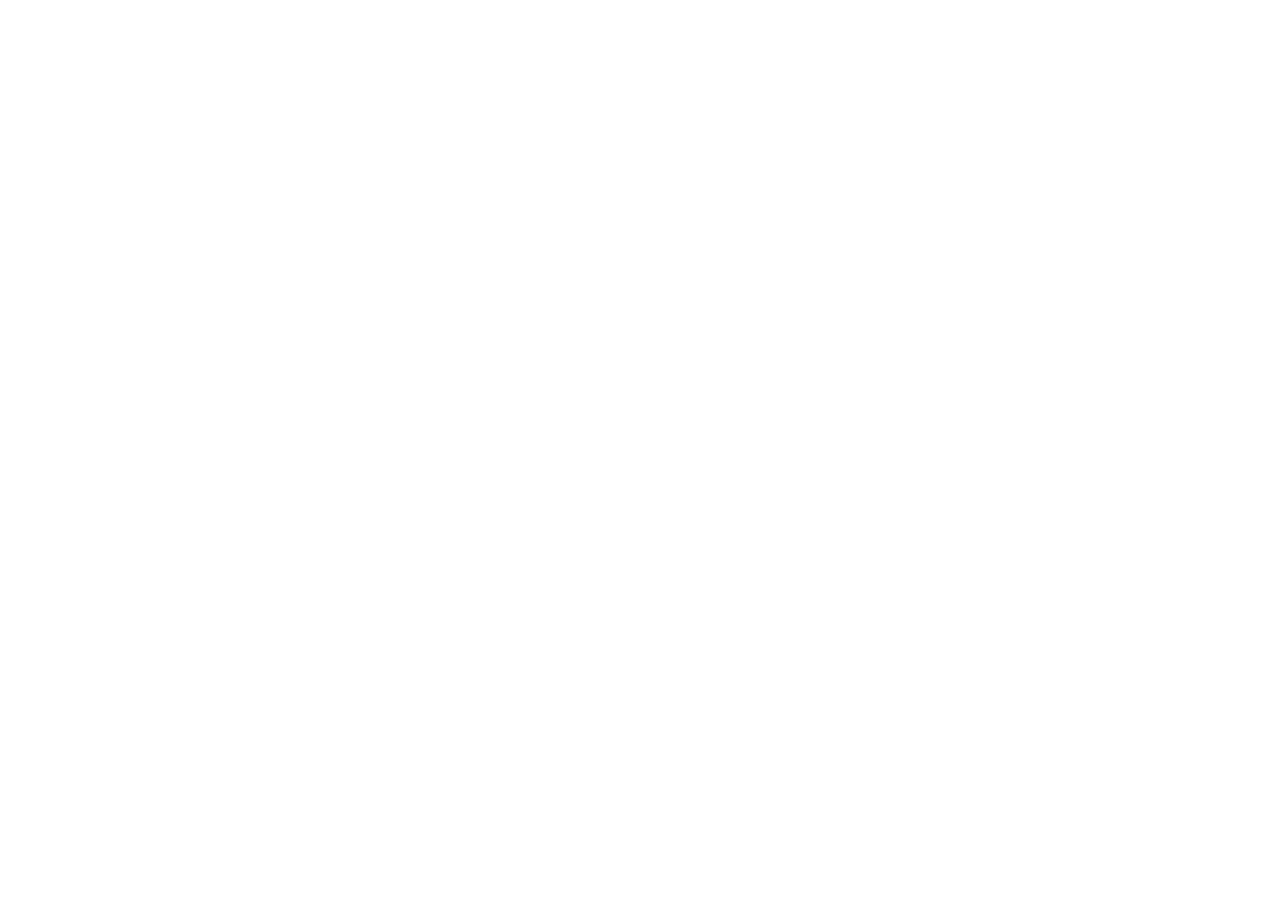
==== hw1/index.html @ e1b8fe7a "inital setup for hw1." ====
<!DOCTYPE html>
<html lang="en">
<head>
    <meta charset="UTF-8">
    <meta name="viewport" content="width=device-width, initial-scale=1.0">
    <title>hw1: CS Topics</title>
</head>
<body>
    
</body>
</html>
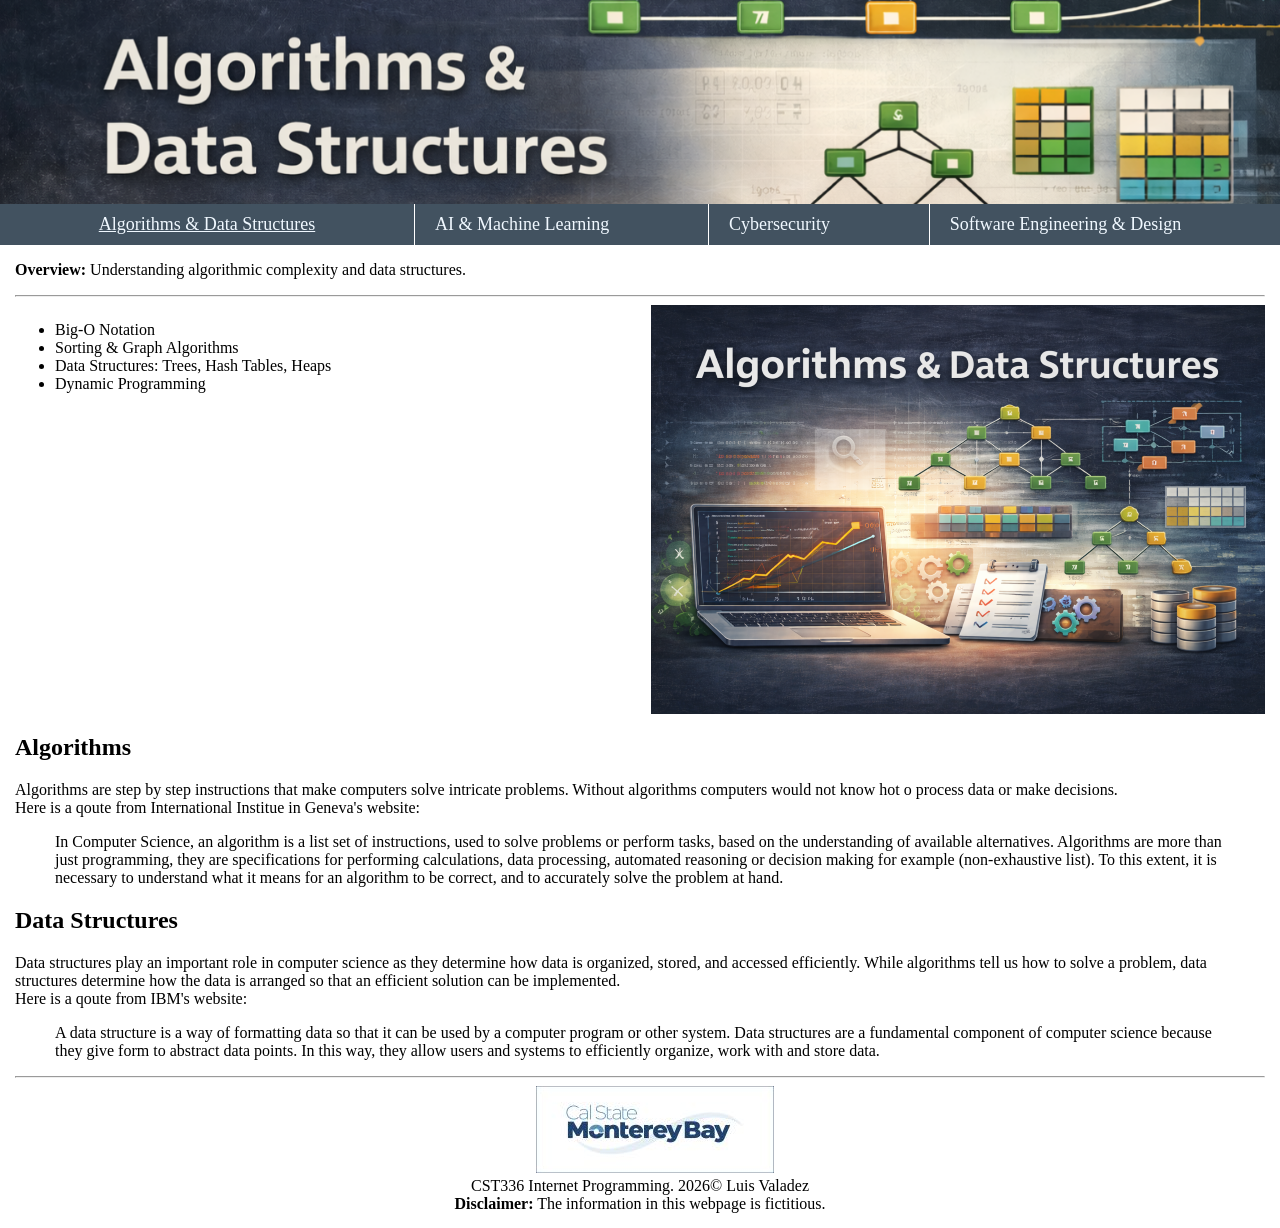
==== commit 97416221: "created default index.html." ====
--- a/hw1/index.html
+++ b/hw1/index.html
@@ -4,8 +4,82 @@
     <meta charset="UTF-8">
     <meta name="viewport" content="width=device-width, initial-scale=1.0">
     <title>hw1: CS Topics</title>
+    <link rel="icon" type="image/cs-icon" href="img/favicon.png">
+    <link rel="stylesheet"  href="css/styles.css">
 </head>
 <body>
     
+    <header>
+        <figure>
+            <img class="responsive-img" src="img/al_ds_banner.PNG" alt="Data Structures Graph photo">
+        </figure>
+    </header>
+    
+    <nav class="navbar">
+        <a id="active" href="algorithms.html">Algorithms & Data Structures</a>
+        <a href="ai-machine-learning.html">AI & Machine Learning</a>
+        <a href="cybersecurity.html">Cybersecurity</a>
+        <a href="sw-engineering-design.html">Software Engineering & Design</a>
+    </nav>
+    
+    <main>
+        <p>
+            <span class="emphasize">Overview:</span> Understanding algorithmic complexity and data structures.
+        </p>
+        <hr>
+        <section>
+            <ul>
+                <li>Big-O Notation</li>
+                <li>Sorting & Graph Algorithms</li>
+                <li>Data Structures: Trees, Hash Tables, Heaps</li>
+                <li>Dynamic Programming</li>
+            </ul>
+            
+            <img src="img/algorithms_graphs.png" alt="Algorithms and Data Structures photo">
+        </section>
+
+        <article>
+            <h2>Algorithms</h2>
+            <p>Algorithms are step by step instructions that make computers solve intricate problems.
+                Without algorithms computers would not know hot o process data or make decisions.<br>
+                Here is a qoute from International Institue in Geneva's website:
+            </p>
+            <blockquote cite="https://www.iig.ch/en-en/blog/computer-science/algorithm-computer-science-definition-and-understanding">
+                In Computer Science, an algorithm is a list set of instructions, used to solve 
+                problems or perform tasks, based on the understanding of available alternatives. 
+                Algorithms are more than just programming, they are specifications for performing 
+                calculations, data processing, automated reasoning or decision making for example 
+                (non-exhaustive list). To this extent, it is necessary to understand what it means 
+                for an algorithm to be correct, and to accurately solve the problem at hand.  
+            </blockquote>
+        </article>
+
+        <article>
+            <h2>Data Structures</h2>
+            <p>Data structures play an important role in computer science as they determine how data 
+                is organized, stored, and accessed efficiently. While algorithms tell us how to solve 
+                a problem, data structures determine how the data is arranged so that an efficient 
+                solution can be implemented.<br>
+                Here is a qoute from IBM's website:
+            </p>
+            <blockquote cite="https://www.ibm.com/think/topics/data-structure">
+                A data structure is a way of formatting data so that it can be used by a computer 
+                program or other system. Data structures are a fundamental component of computer 
+                science because they give form to abstract data points. In this way, they allow 
+                users and systems to efficiently organize, work with and store data.
+            </blockquote>
+        </article>
+
+        <footer>
+            <hr>
+            <figure>
+                <img src="img/csumb_logo.jpg" alt="California State University Monterey Bay logo">
+            </figure>
+            <div>
+                CST336 Internet Programming. 2026&copy; Luis Valadez <br>
+                <strong>Disclaimer:</strong> The information in this webpage is fictitious. <br>
+            </div>
+        </footer>
+    </main>
 </body>
 </html>
--- a/hw1/css/styles.css
+++ b/hw1/css/styles.css
@@ -0,0 +1,64 @@
+body {
+    margin: 0;
+    padding: 0;
+    width: 100%;
+}
+
+figure {
+    margin: 0;
+    width: 100vw;
+    overflow: hidden;
+}
+.responsive-img {
+    width: 100%;
+    height: auto;
+    object-fit: cover;
+    display: block;
+}
+
+.navbar {
+    display: flex;
+    justify-content: space-evenly;
+    align-items: center;
+    background-color: #425260;
+}
+.navbar a{
+    padding: 10px 20px;
+    text-decoration: none;
+    color: aliceblue;
+    font-size: large;  
+    border-left: 1px solid white;  
+}
+
+.navbar a:first-child {
+    border-left: none;
+}
+
+.navbar a:hover {
+    border-bottom: 2px;
+    color: #ebb95c;
+    font-size: larger;
+    }
+
+#active {
+    text-decoration: underline;
+}
+    
+main {
+    margin: 15px;
+    padding: auto;
+}
+
+section{
+    display: flex;
+    align-items: flex-start;
+    justify-content: space-between;
+}
+
+.emphasize {
+    font-weight: bold;
+}
+
+footer {
+        text-align: center;
+    }
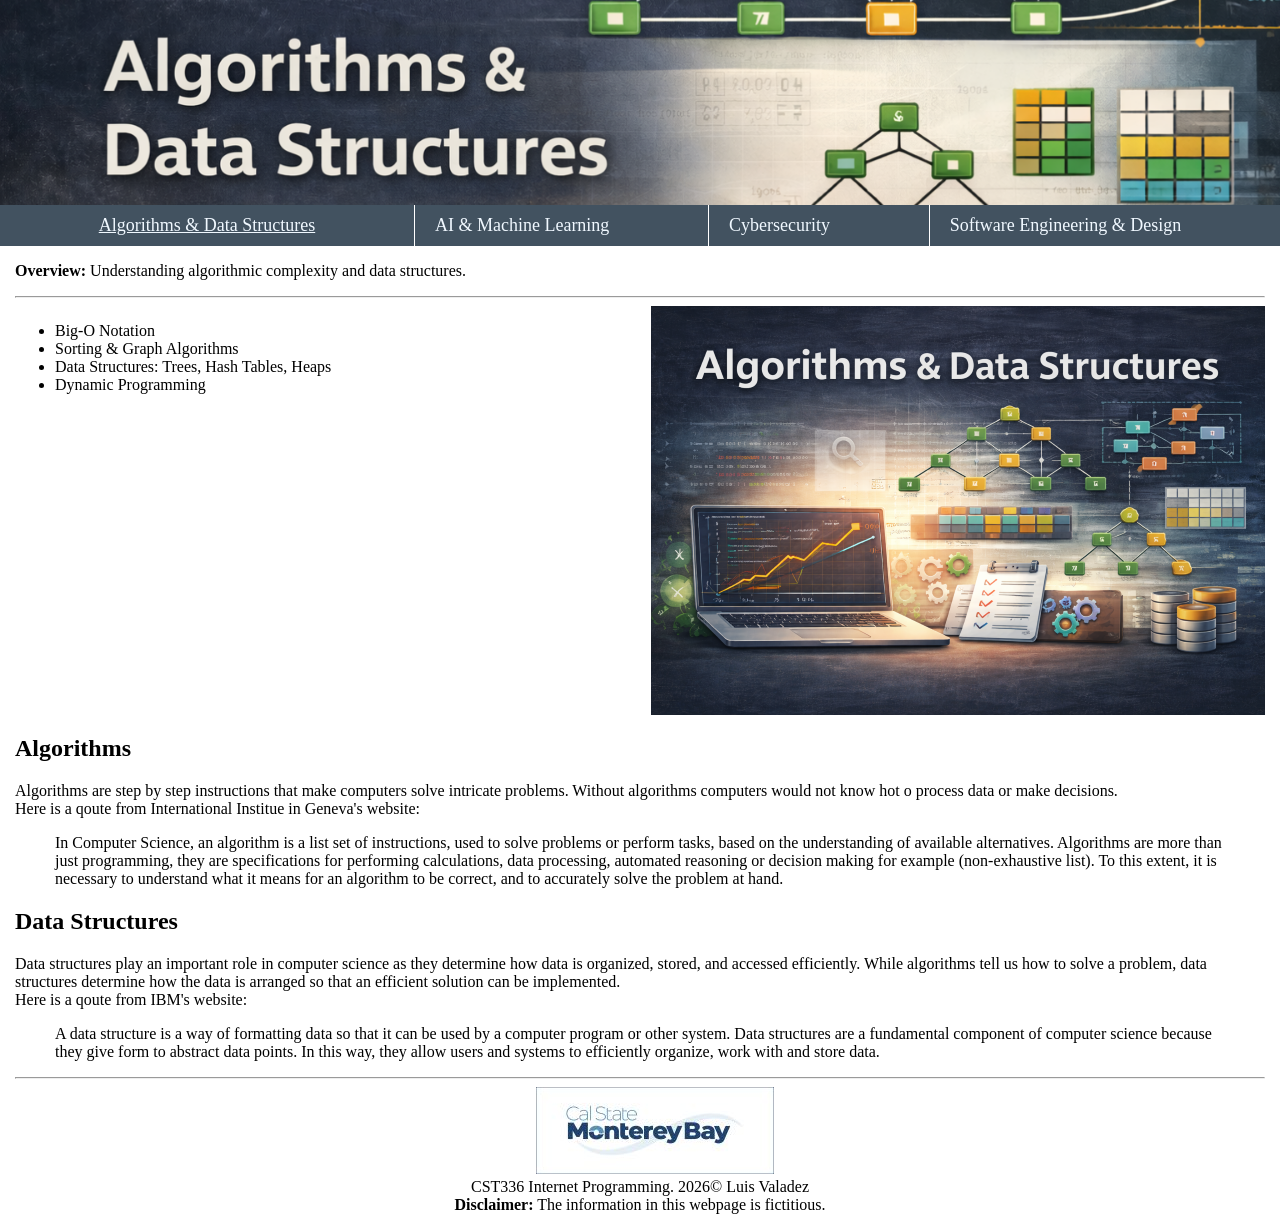
==== commit 414e1cd3: "fixed: index.html to properly reflect new naming convention for images." ====
--- a/hw1/index.html
+++ b/hw1/index.html
@@ -11,7 +11,7 @@
     
     <header>
         <figure>
-            <img class="responsive-img" src="img/al_ds_banner.PNG" alt="Data Structures Graph photo">
+            <img class="responsive-img" src="img/al_ds_banner.png" alt="Data Structures Graph photo">
         </figure>
     </header>
     
@@ -35,7 +35,7 @@
                 <li>Dynamic Programming</li>
             </ul>
             
-            <img src="img/algorithms_graphs.png" alt="Algorithms and Data Structures photo">
+            <img src="img/al_ds_img.png" alt="Algorithms and Data Structures photo">
         </section>
 
         <article>
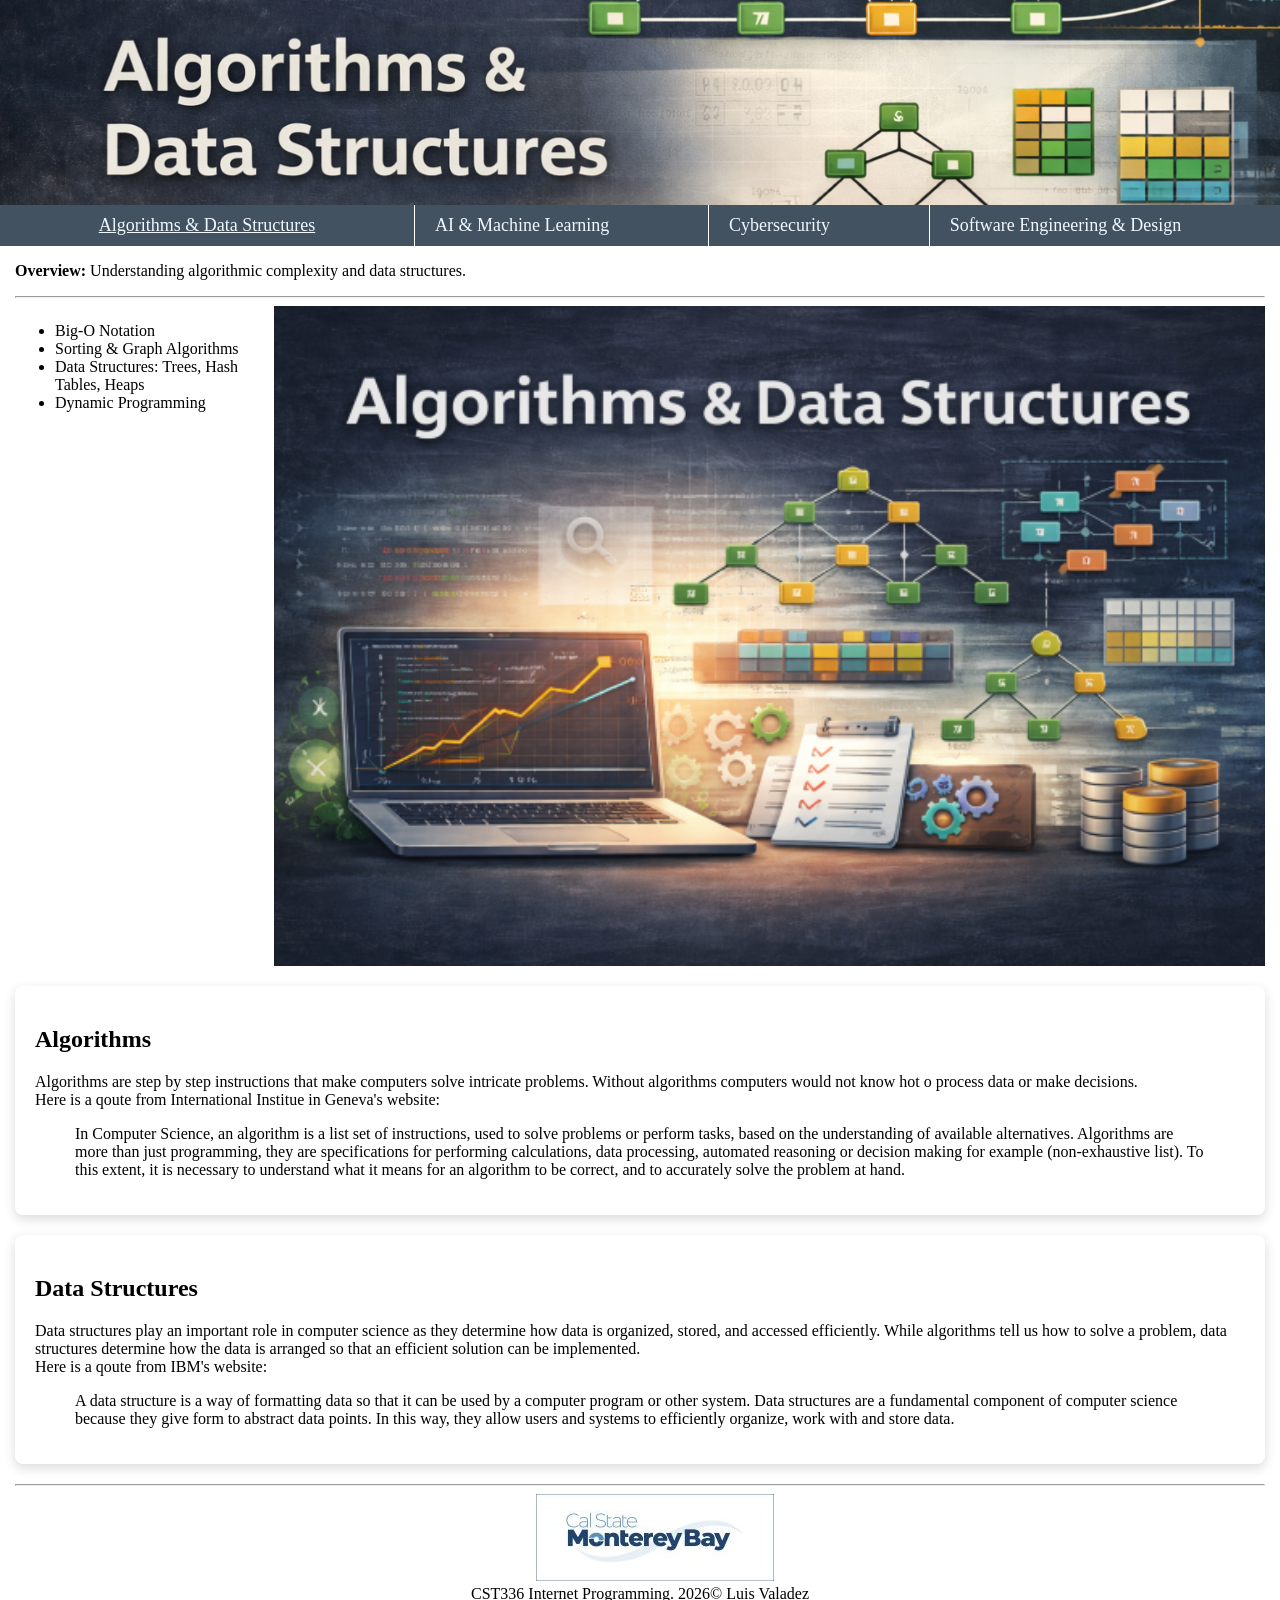
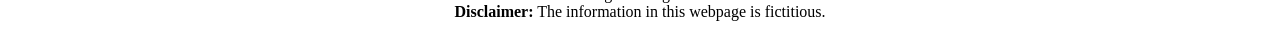
==== commit d1cc53f1: "Updated: images in <main> to become responsive. Added box-shadow effect to <article>." ====
--- a/hw1/index.html
+++ b/hw1/index.html
@@ -35,7 +35,7 @@
                 <li>Dynamic Programming</li>
             </ul>
             
-            <img src="img/al_ds_img.png" alt="Algorithms and Data Structures photo">
+            <img id="main-img" src="img/al_ds_img.png" alt="Algorithms and Data Structures photo">
         </section>
 
         <article>
--- a/hw1/css/styles.css
+++ b/hw1/css/styles.css
@@ -10,6 +10,15 @@
     overflow: hidden;
 }
 .responsive-img {
+    width: 100%;
+    height: auto;
+    object-fit: cover;
+    display: block;
+}
+
+#main-img {
+    max-width: 1000px;
+    max-height: 1200px;
     width: 100%;
     height: auto;
     object-fit: cover;
@@ -55,6 +64,14 @@
     justify-content: space-between;
 }
 
+article {
+    background-color: white;
+    padding: 20px;
+    margin: 20px 0;
+    border-radius: 8px;
+    box-shadow: 0 4px 12px rgba(0, 0, 0, 0.15);
+}
+
 .emphasize {
     font-weight: bold;
 }
